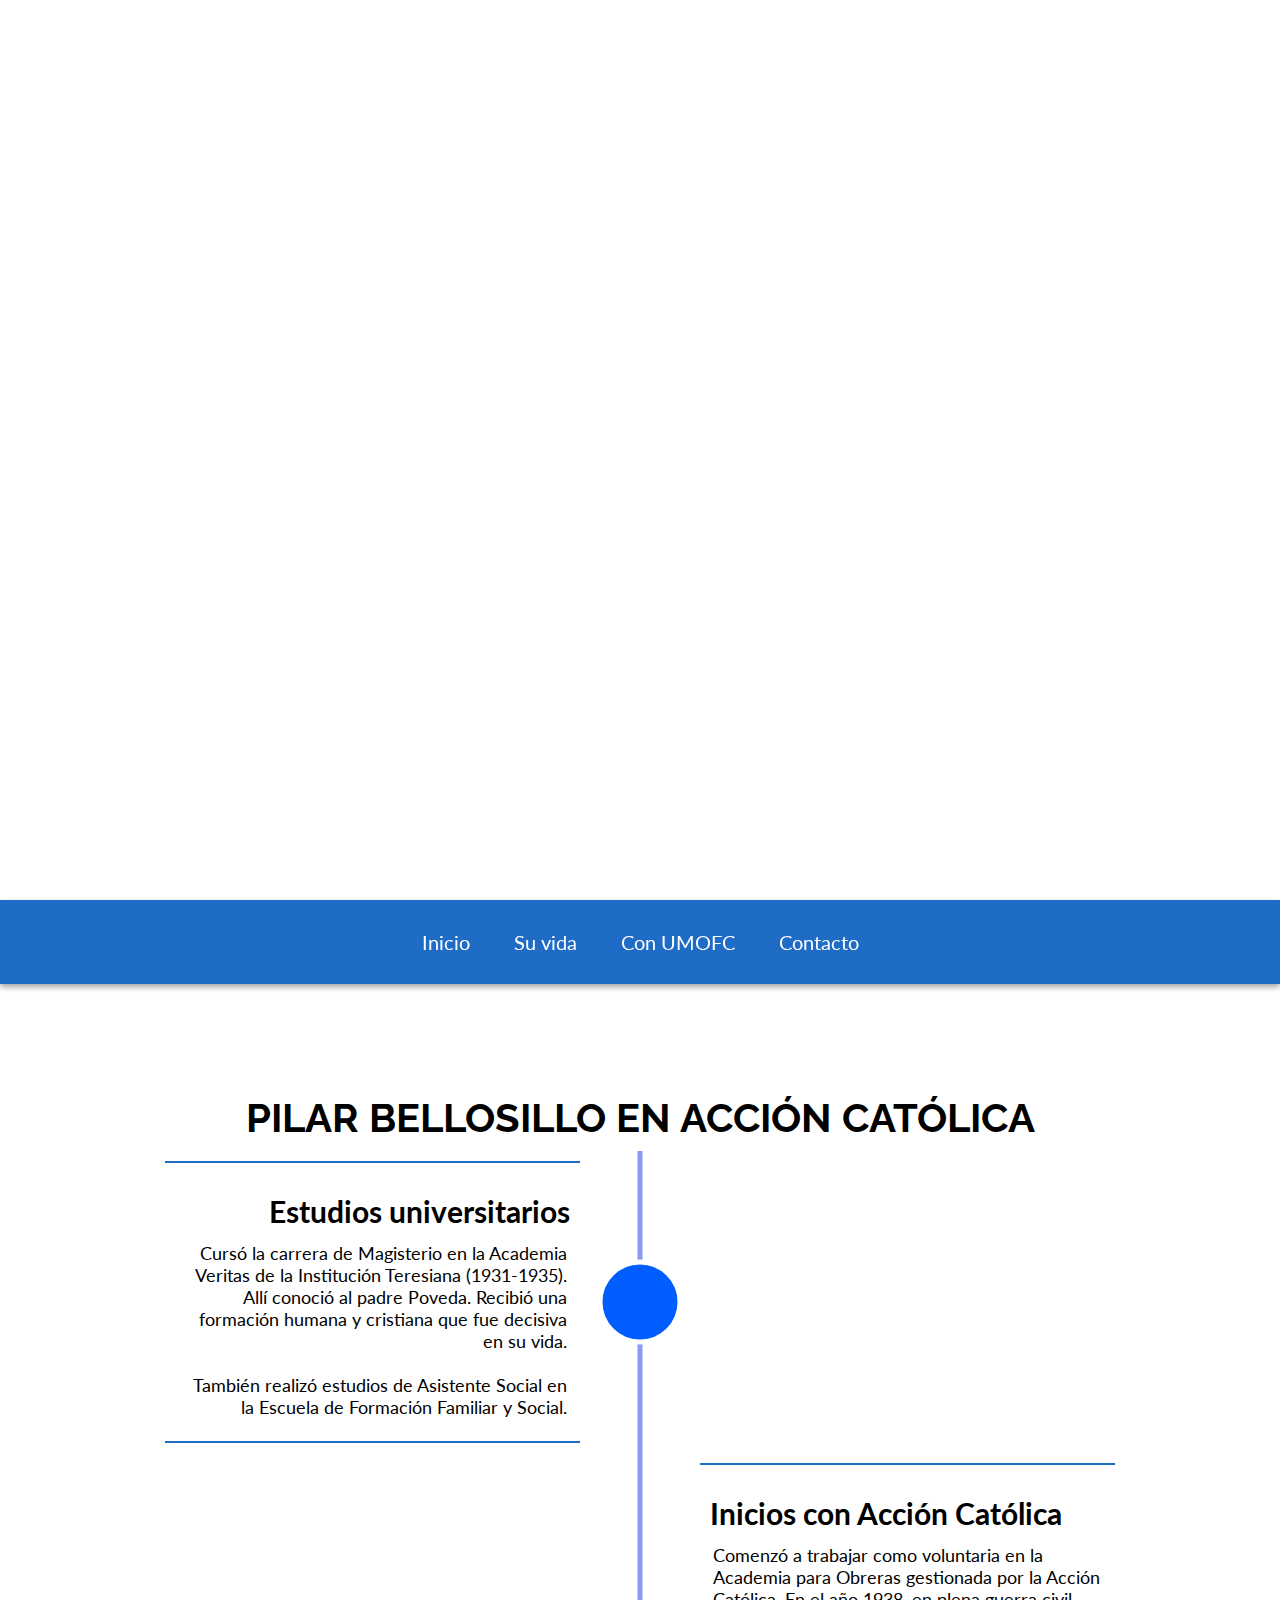
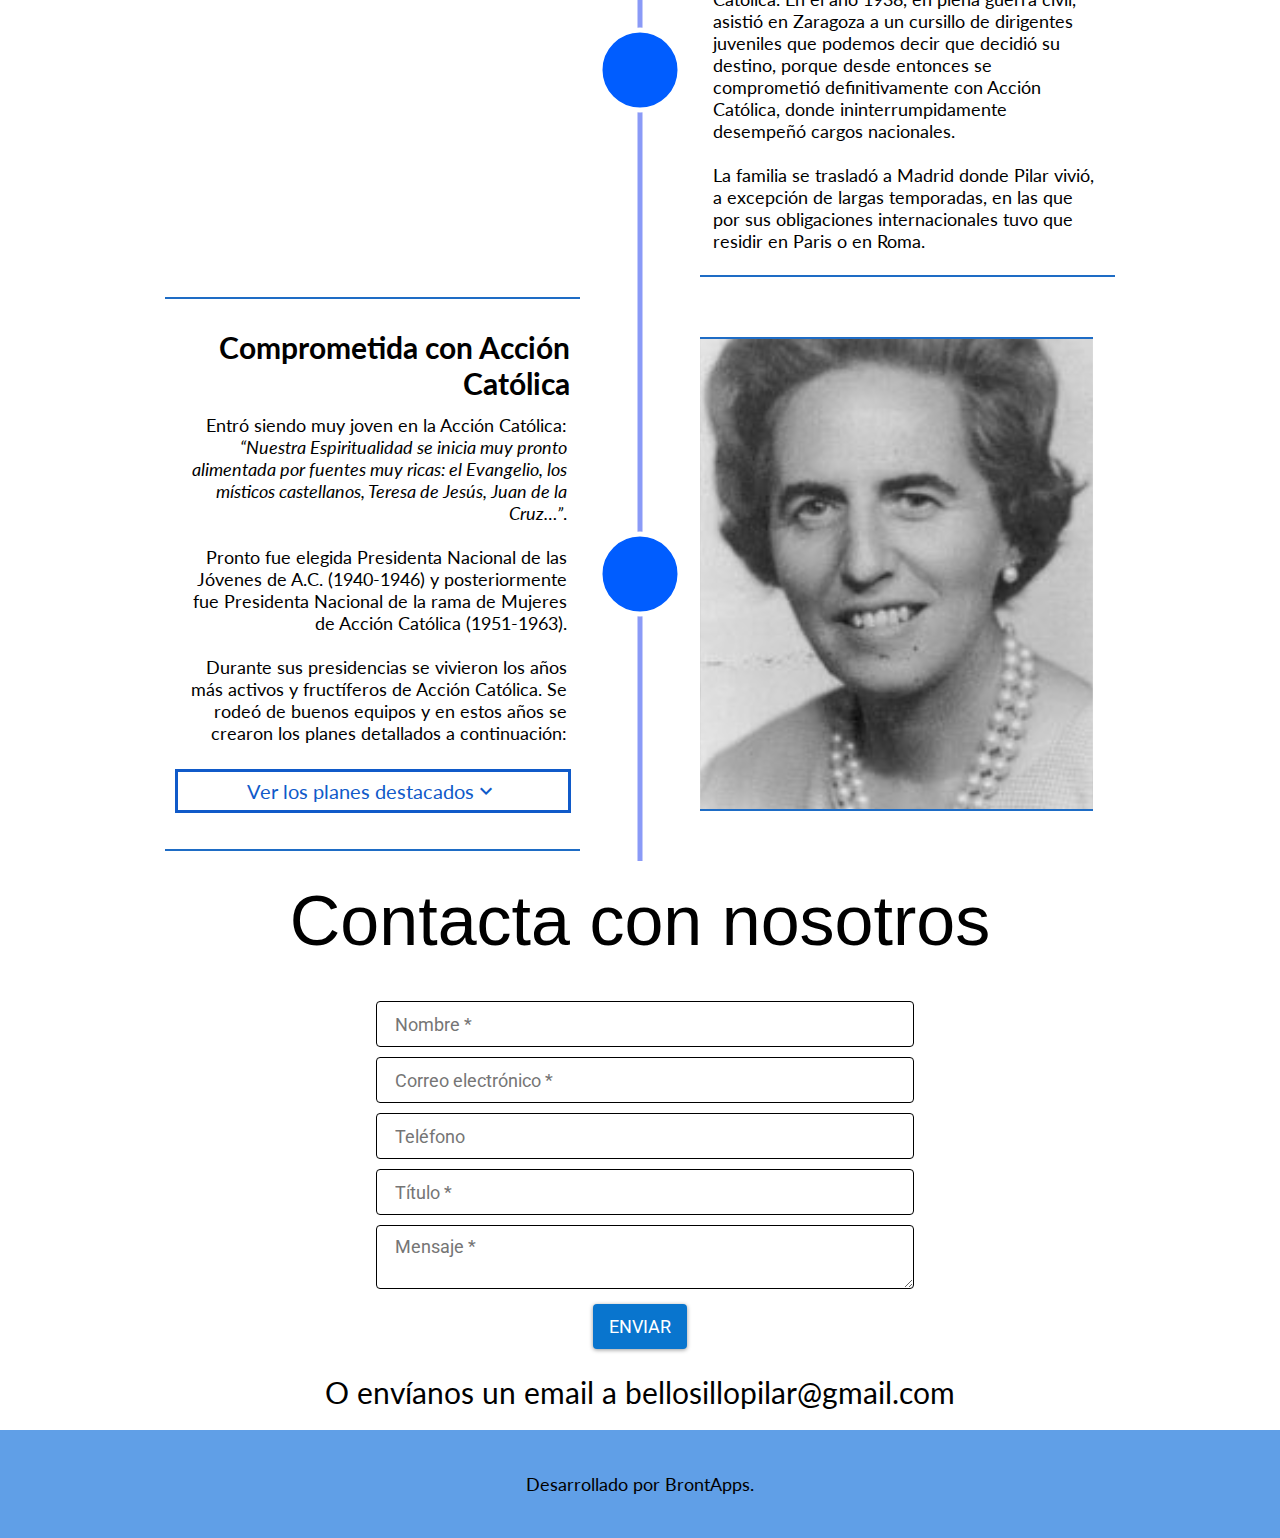
==== pilarbellosillo/public/html/accioncatolica.html @ 37e40201 "Cambios" ====
<!DOCTYPE html>
<html>
<head>
    <title>Pilar Bellosillo</title>
    <meta charset="utf-8">
    <meta name="viewport" content="width=device-width, initial-scale=1">
    <base href="../">
    <link rel="stylesheet" href="styles.css">
    <script src="scripts.js"></script>
    <link href="https://fonts.googleapis.com/css?family=Lato|Oswald|Source+Sans+Pro|Open+Sans|Raleway|Roboto|Roboto+Mono|Roboto+Condensed|Roboto+Slab" rel="stylesheet">
    <link href="https://fonts.googleapis.com/icon?family=Material+Icons" rel="stylesheet">
</head>
<body style="overflow-x: unset">
    <div id="top" style="height: 0;display: none"></div>
    <div id="portada">
        <h2 id="titulo">Pilar Bellosillo en Acción Católica</h2>
        <svg class="arrows">
            <path stroke-linecap="round" class="a1" d="M0 0 L30 33 L60 0"></path>
        </svg>
    </div>
    <div id="navbar">
        <a id="n_top" href="#top">Inicio</a>
        <a id="n_info" href="#vidaPre">Su vida</a>
        <a id="n_pt2" href="#etapaInter">Con UMOFC</a>
        <a id="n_cont" href="#contacto">Contacto</a>
    </div>
    <div class="main">
        <div id="vidaPre" style="height: 100px;"></div>
        <div id="vida">
            <h4 style="font-size: 40px">PILAR BELLOSILLO EN ACCIÓN CATÓLICA</h4>
            <div class="crono" >
                <div class="cronoL" style="grid-row: 2">
                    <h3>Estudios universitarios</h3>
                    <p>Cursó la carrera de Magisterio en la Academia Veritas de la Institución Teresiana (1931-1935).
                        Allí conoció al padre Poveda. Recibió una formación humana y cristiana que fue decisiva en su vida.<br><br>
                        También realizó estudios de Asistente Social en la Escuela de Formación Familiar y Social.
                    </p>
                </div>
                <div class="cronoC circulo100"  style="grid-row: 2"></div>
                <div class="cronoC circulo100"  style="grid-row: 3"></div>
                <div class="cronoR"  style="grid-row: 3">
                    <h3>Inicios con Acción Católica</h3>
                    <p>Comenzó a trabajar como voluntaria en la Academia para Obreras gestionada por la Acción Católica. 
                        En el año 1938, en plena guerra civil, asistió en Zaragoza a un cursillo de dirigentes juveniles que podemos decir que decidió su destino,
                        porque desde entonces se comprometió definitivamente con Acción Católica, donde ininterrumpidamente desempeñó cargos nacionales.
                        <br><br>
                        La familia se trasladó a Madrid donde Pilar vivió, a excepción de largas temporadas, en las que por sus obligaciones internacionales
                        tuvo que residir en Paris o en Roma.
                    </p>
                </div>
                <div class="cronoL" style="grid-row: 4">
                    <h3>Comprometida con Acción Católica</h3>
                    <p>Entró siendo muy joven en la Acción Católica: <q>Nuestra Espiritualidad se inicia muy pronto alimentada 
                        por fuentes muy ricas: el Evangelio, los místicos castellanos, Teresa de Jesús, Juan de la Cruz…</q>.
						<br><br>
                        Pronto fue elegida Presidenta Nacional de las Jóvenes de A.C. (1940-1946) y posteriormente fue Presidenta 
                        Nacional de la rama de Mujeres de Acción Católica (1951-1963).
						<br><br>
                        Durante sus presidencias se vivieron los años más activos y fructíferos de Acción Católica. Se rodeó de 
                        buenos equipos y en estos años se crearon los planes detallados a continuación:
                    </p>
                    
                    <div class="showhide" id="sh" style="max-height: 0px;">
                        <ul>
                            <li><p> Plan de Formación sobre la personalidad de la Mujer (1953-1957), para dar solución a la situación de
                                la mujer. También pone en funcionamiento los Centros de Cultura Popular, cuya novedad y avance fue 
                                facilitar a las mujeres centros donde educarse y formarse para la vida social, cultural, cívica, 
                                política, además de la religiosa. Se pretendía dar una formación integral.
                            </p></li>
                            <li><p>Otras de las grandes acciones que impulsó Pilar fue la llamada Semana Impacto, cursillo breve de 
                                formación social que renovó totalmente a las mujeres de A.C. (1958)
                            </p></li>
                            <li><p> La tercera gran acción católica fue lanzar por primera vez la Campaña contra el Hambre, hoy 
                                Manos Unidas, lo que suponía una apuesta por el Tercer Mundo. Se realizaron las campañas con tal 
                                rigor, entrega y transparencia, que pronto tuvieron gran repercusión en la Sociedad Española (1960).
                            </p></li>
                        </ul>
                        <p>Estas tres acciones tuvieron repercusión en toda España.
                        </p>
                        <a id="btMasCompAC" class="opuesto centro masinfo">
                            Saber más
                            <i class="material-icons">arrow_right</i>
                        </a>
                    </div>
                    <a id="btInfoPlanesAC" class="opuesto centro masinfo">
                        Ver los planes destacados
                        <i class="material-icons">expand_more</i>
                    </a>
                </div>
                <div class="cronoC circulo100"  style="grid-row: 4"></div>
                <div class="cronoR im"  style="grid-row: 4; background-image: url(img/pb_web.jpg)"></div>
            </div>
        </div>
        <div id="contacto">
            <h2 style="padding: 20px">Contacta con nosotros</h2>
            <div style="display: flex; margin-top: 10px">
                <form action="https://formspree.io/bellosillopilar@gmail.com" method="POST">
                    <input type="text" name="name" placeholder="Nombre *" required="">
                    <input type="email" name="_replyto" placeholder="Correo electrónico *" required="">
                    <input type="tel" name="telf" placeholder="Teléfono">                       
                    <input type="text" name="titulo" placeholder="Título *" required="">
                    <textarea name="texto" placeholder="Mensaje *" required=""></textarea>
                    <input type="text" name="_gotcha" style="display:none">
                    <input type="submit" value="Enviar">
                </form>
            </div>
            <p style="font-size: 30px; padding: 20px 0">O envíanos un email a bellosillopilar@gmail.com</p>
        </div>
    </div>
    <footer>
        <p>Desarrollado por BrontApps.</p>
    </footer>
</body>
</html>
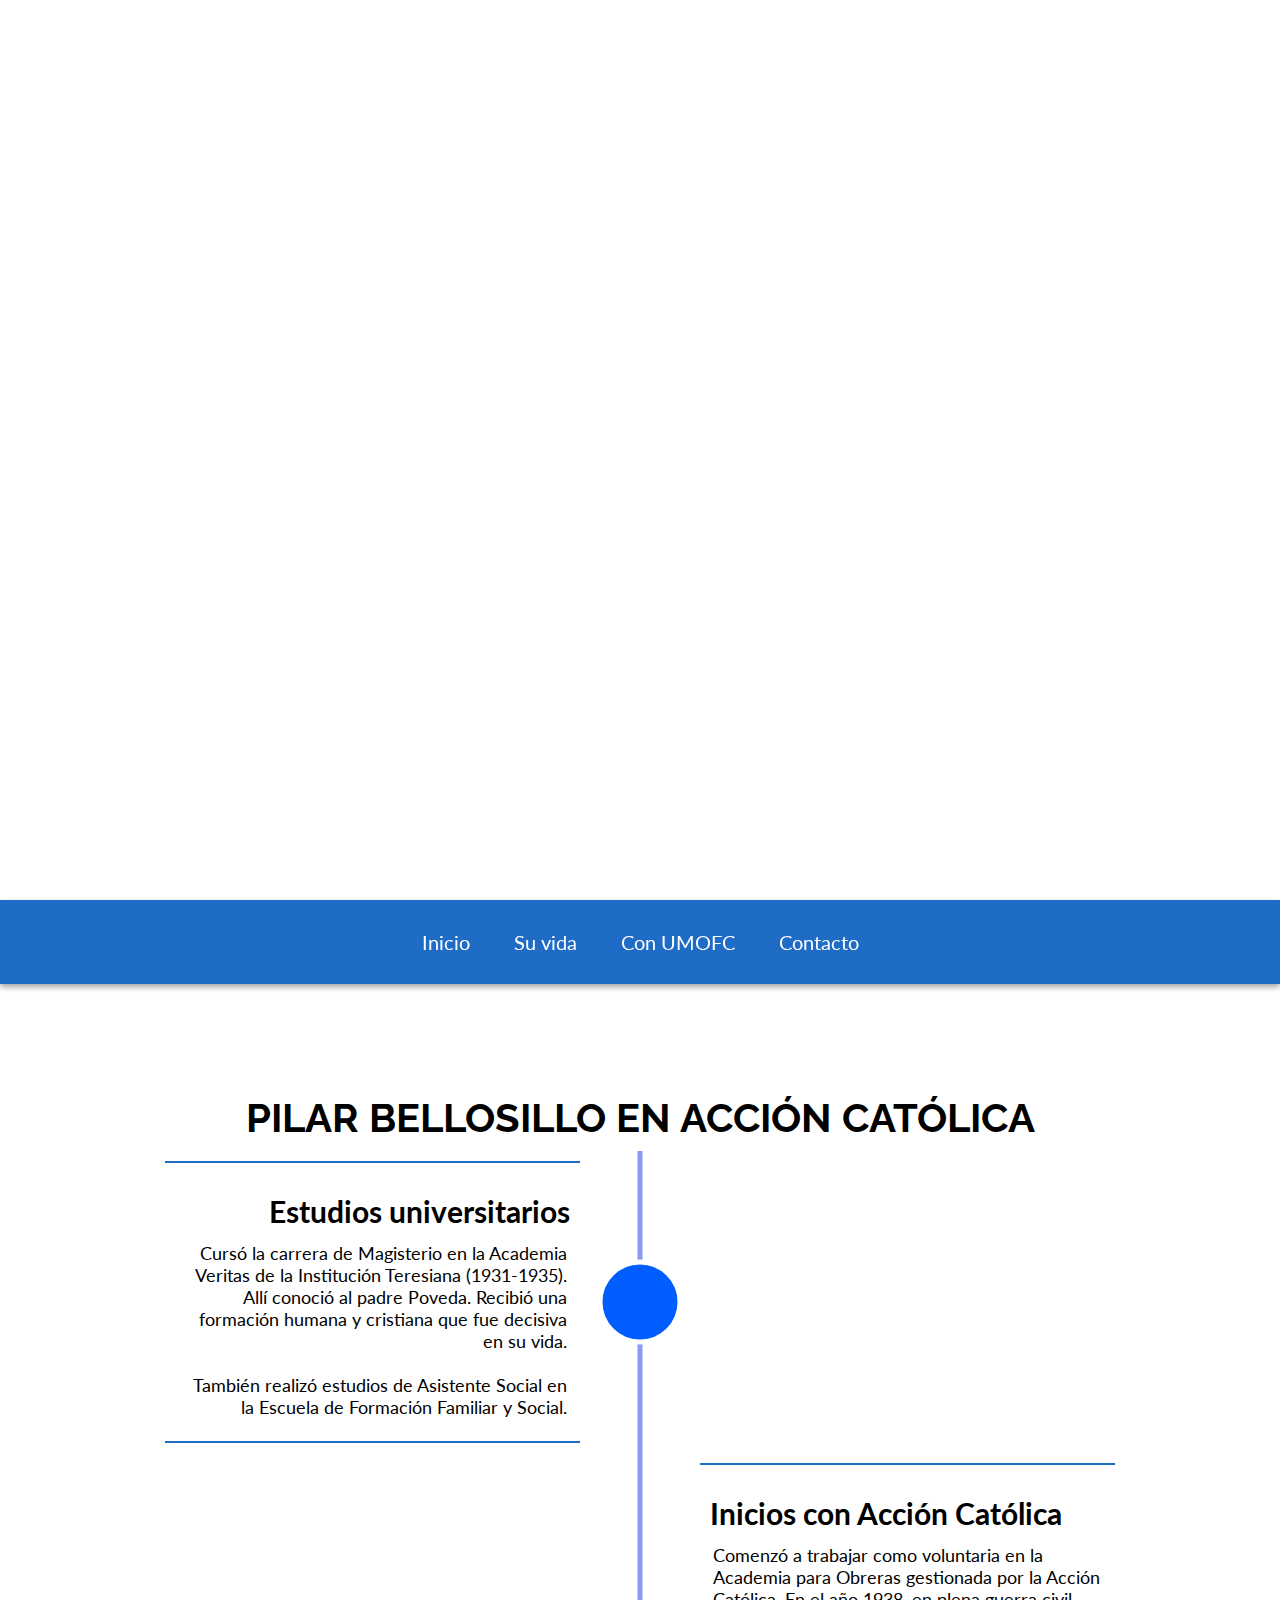
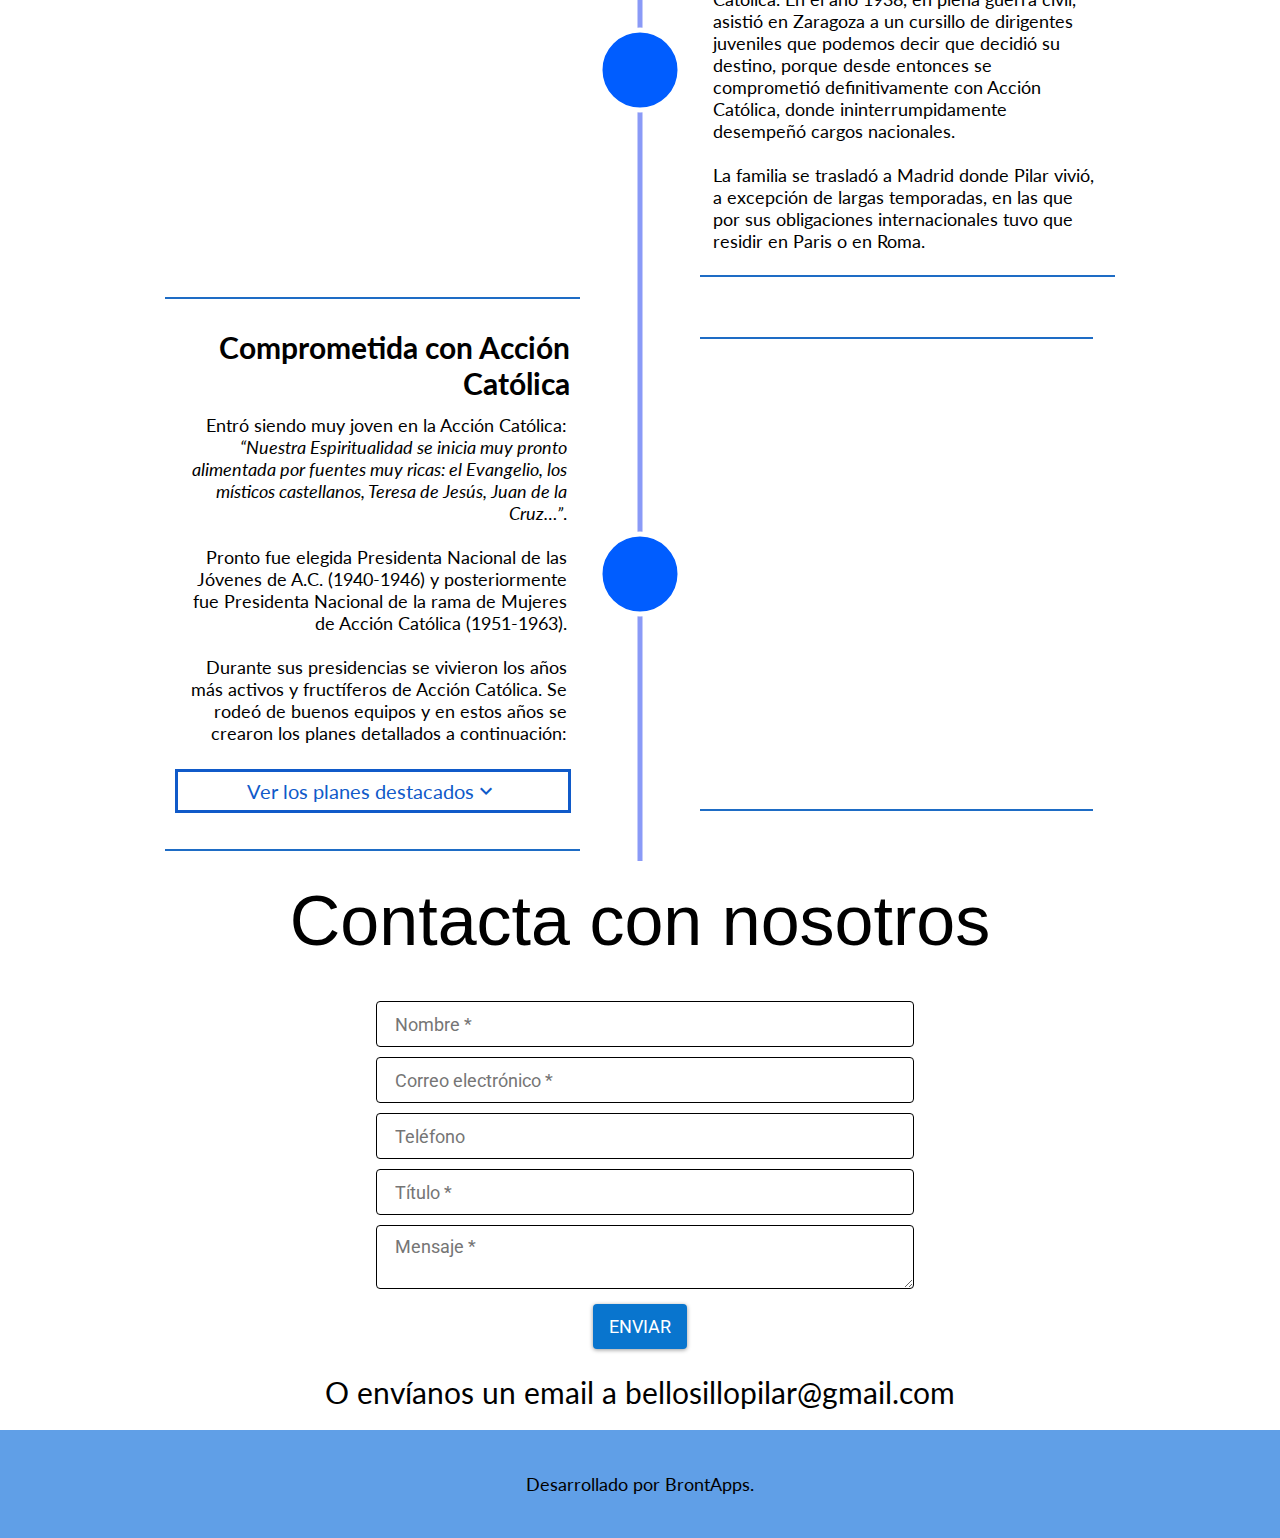
==== commit 695357b7: "Cambios en testimonio" ====
--- a/pilarbellosillo/public/html/accioncatolica.html
+++ b/pilarbellosillo/public/html/accioncatolica.html
@@ -4,9 +4,41 @@
     <title>Pilar Bellosillo</title>
     <meta charset="utf-8">
     <meta name="viewport" content="width=device-width, initial-scale=1">
-    <base href="../">
-    <link rel="stylesheet" href="styles.css">
-    <script src="scripts.js"></script>
+    <link rel="stylesheet" href="../styles.css">
+    <script>
+        document.addEventListener('DOMContentLoaded', function(){
+            nav_top = document.getElementById("n_top")
+            nav_info = document.getElementById("n_info")
+            nav_2 = document.getElementById("n_umofc")
+            nav_3 = document.getElementById("n_define")
+            nav_4 = document.getElementById("n_cont")
+            nav_items = [nav_top, nav_info, nav_2, nav_3, nav_4]
+            part_items = [document.getElementById("top"),document.getElementById("vida"),document.getElementById("etapaInter"),document.getElementById("ladefine"),document.getElementById("contacto")]
+        
+        
+            var btn = document.getElementById("btInfoPlanesAC")
+            var sh = document.getElementById("sh")
+            var flechaaarriba = document.createElement("i")
+            flechaaarriba.className = "material-icons"
+            flechaaarriba.innerText = "expand_less"
+            var flechaaabajo = document.createElement("i")
+            flechaaabajo.className = "material-icons"
+            flechaaabajo.innerText = "expand_more"
+            btn.onclick = function() {
+                if(sh.style.maxHeight == "0px"){
+                    sh.style.maxHeight = "800px";
+                    btn.text = "Menos información"
+                    btn.appendChild(flechaaarriba)
+                }else{
+                    sh.style.maxHeight = "0px";
+                    btn.text = "Ver los planes destacados"
+                    btn.appendChild(flechaaabajo)
+                } 
+            }
+            
+        })
+    </script>
+    <script src="../scripts.js"></script>
     <link href="https://fonts.googleapis.com/css?family=Lato|Oswald|Source+Sans+Pro|Open+Sans|Raleway|Roboto|Roboto+Mono|Roboto+Condensed|Roboto+Slab" rel="stylesheet">
     <link href="https://fonts.googleapis.com/icon?family=Material+Icons" rel="stylesheet">
 </head>
@@ -19,7 +51,7 @@
         </svg>
     </div>
     <div id="navbar">
-        <a id="n_top" href="#top">Inicio</a>
+        <a id="n_top" href="#portada">Inicio</a>
         <a id="n_info" href="#vidaPre">Su vida</a>
         <a id="n_pt2" href="#etapaInter">Con UMOFC</a>
         <a id="n_cont" href="#contacto">Contacto</a>
--- a/pilarbellosillo/public/styles.css
+++ b/pilarbellosillo/public/styles.css
@@ -0,0 +1,452 @@
+* {
+  margin: 0;
+  padding: 0;
+  scroll-behavior: smooth;
+  justify-content: center;
+  text-align: center;
+  align-items: center;
+}
+#portada{
+  background-image: url(img/pilar_bellosillo.jpg);
+  background-size: cover;
+  background-position-y: top;
+  background-attachment: fixed;
+  height: 100vh;
+  width: 100%;
+}
+#portada h2{
+  color: white;
+  font-family: Raleway, Arial, Helvetica, sans-serif;
+  text-align: start;
+  padding-left: 10%;
+  top: 50%;
+  user-select: none;
+  position: relative;
+}
+.arrows {
+	width: 120px;
+	height: 120px;
+	position: absolute;
+	left: 50%;
+	margin-left: -20px;
+	bottom: 20px;
+}
+
+.arrows path {
+  stroke: #ffffff;
+  fill: transparent;
+  stroke-width: 3px;	
+  animation: arrow 1.5s infinite;
+  -webkit-animation: arrow 1.5s infinite; 
+}
+
+@keyframes arrow {
+  0% {opacity:0; transform:translateY(10px)}
+  80% {opacity:1; transform:translateY(50px)}
+  100% {opacity:0; transform:translateY(50px)}
+}
+
+@-webkit-keyframes arrow {
+  0% {opacity:0; transform:translateY(10px)}
+  80% {opacity:1; transform:translateY(50px)}
+  100% {opacity:0; transform:translateY(50px)}
+}
+.arrows path.a1 {
+  animation-delay:-0.5s;
+  -webkit-animation-delay:-0.5s; /* Safari and Chrome */
+}
+
+#navbar {
+  background-color: #1e6cc5;
+  position: -webkit-sticky;
+  position: sticky;
+  top: 0;
+  left: 0; right: 0;
+  overflow-x: hidden;
+  padding: 20px 0;
+  justify-content: center;
+  transition: all 275ms ease, position 0ms;
+  -moz-box-shadow: 0 3px 6px rgba(0,0,0,0.16), 0 3px 6px rgba(0,0,0,0.23);
+  -webkit-box-shadow: 0 3px 6px rgba(0,0,0,0.16), 0 3px 6px rgba(0,0,0,0.23);
+  box-shadow: 0 3px 6px rgba(0,0,0,0.16), 0 3px 6px rgba(0,0,0,0.23);
+}
+#navbar *{
+  vertical-align: middle;
+}
+#navbar a{
+  display:inline-block;
+  box-sizing: border-box;
+  -moz-box-sizing: border-box;
+  -webkit-box-sizing: border-box;
+  top: 50%;
+  color:white;
+  text-decoration:none;
+  padding: 10px 20px !important;
+  font-size:20px;	
+  font-family: Lato, Helvetica, sans-serif;
+  -webkit-transition:all 350ms ease;
+  transition:all 350ms ease;
+  -webkit-touch-callout: none;
+  -webkit-user-select: none;
+  user-select: none;
+}
+.actual{
+  background: white;
+  color: #1e6cc5 !important
+}
+.actual:hover{
+  background: rgb(139, 163, 206) !important;
+  color: #1e6cc5 !important
+}
+#navbar a:hover{
+  background: rgb(31, 106, 192);
+  box-shadow:0px 0px 0px 3px white inset;
+}
+
+footer {
+  padding: 40px;
+  background: #609fe7
+}
+
+.main a{
+  font-family: Lato, Arial, Helvetica, sans-serif;
+  padding: 10px 20px !important;
+  display: inline-flex;
+  vertical-align: middle;
+  color: white;
+  box-shadow:0px 0px 0px 3px white inset;
+  line-height: normal;
+  font-size:20px;	
+	-webkit-transition:all 350ms ease;
+	transition:all 350ms ease;
+	-webkit-touch-callout: none;
+	-webkit-user-select: none;
+  user-select: none;
+}
+q {
+  font-style: italic;
+}
+.centro > i {
+  padding-left: 10px;
+}
+.centro i {
+  padding: 0;
+  -webkit-transition: all 350ms ease;
+  transition: all 350ms ease;
+}
+.main a.opuesto, .main a.opuesto *{
+  color: rgb(16, 90, 201);
+}
+.main a.opuesto{
+  box-shadow:0px 0px 0px 3px rgb(16, 90, 201) inset;
+}
+.main a.opuesto:hover {
+	background:rgb(16, 90, 201) ;
+	color: white ;
+}
+.main a.opuesto:hover *{
+	color: white ;
+}
+
+.masinfo {
+  width: 90%;
+  margin: 16px 0;
+  justify-content: center !important;
+}
+
+.crono {
+  display: grid;
+  grid-auto-columns: 45% 120px 45%;
+  width: 100%
+}
+
+.crono h3 {
+  font-size: 30px;
+  font-family: Lato, Arial, Helvetica, sans-serif
+}
+
+.cronoT {
+  grid-column-start: 1;
+  grid-column-end: 4;
+  border-top: 5px solid #8a9af7;
+  border-bottom: 5px solid #8a9af7;
+}
+.cronoT.up {
+  border-top: none
+}
+.cronoT.down {
+  border-bottom: none
+}
+.cronoT .texto {
+  font-size: 20px; 
+  padding: 0 15% 10px;
+}
+.cronoL {
+  grid-column: 1;
+  padding: 20px 10px;
+  margin: 10px 0;
+  border-top: 2px solid #1e6cc5;
+  border-bottom: 2px solid #1e6cc5;
+}
+.cronoC {
+  grid-column: 2
+}
+.cronoR {
+  grid-column: 3;
+  padding: 20px 10px;
+  margin: 10px 0;
+  border-top: 2px solid #1e6cc5;
+  border-bottom: 2px solid #1e6cc5;
+}
+.cronoR.im, .cronoL.im {
+  height: 75%;
+  width: 90%;
+  background-size: cover;
+  background-position: center;
+}
+
+.cronoL * {
+  justify-content: end;
+  text-align: end
+} 
+.cronoR * {
+  justify-content: start;
+  text-align: start
+}
+
+.circulo100 {
+  height: 100%;
+  width: 100%;
+  background-image: url(img/puntos-historia.svg);
+  background-position: center;
+}
+
+.showhide {
+  transition: max-height 0.4s ease-in-out; 
+  max-height: 0px; 
+  margin-top: 6px;
+  padding-left: 20px; 
+  overflow: hidden;
+}
+
+#ladefine {
+  padding: 50px 20%
+}
+#ladefine p {
+  font-size: 20px
+}
+
+.unselectable{
+    -webkit-touch-callout: none;
+    -webkit-user-select: none;
+    user-select: none;
+}
+.main{
+  z-index: 1;
+}
+
+h2, span {
+  font-size: 70px;
+  height: auto;
+  font-weight: normal;
+  font-family: Futura, Arial, Helvetica, sans-serif;
+  text-align: center
+}
+h3{
+  font-size: 40px;
+  padding: 10px 0;
+  font-family: Raleway, Arial, Helvetica, sans-serif;
+}
+h4{
+  font-size: 30px;
+  padding: 10px 0;
+  font-family: Raleway, Arial, Helvetica, sans-serif
+}
+#vida{
+  padding: 0 14%
+}
+
+h5{
+  font-family: Raleway, Arial, Helvetica, sans-serif;
+  font-size: 18px;
+  padding: 6px;
+  text-transform: uppercase;
+}
+p{
+  font-family: Lato, Arial, Helvetica, sans-serif;
+  font-size: 18px;
+  padding: 3px
+}
+.btnplano{
+  color:#fff;
+    text-decoration:none;
+    padding: 10px 20px !important;
+    font-size:20px;	
+    font-family: Lato, Helvetica, sans-serif;
+    -webkit-transition:all 350ms ease;
+    transition:all 350ms ease;
+    -webkit-touch-callout: none;
+    -webkit-user-select: none;
+  user-select: none;
+}
+.btnplano:hover{
+    background:#fff;
+    border-radius:25px;
+    color: rgb(31, 106, 192);
+}
+form{
+  align-self: center;
+}
+input:not([type=submit]), textarea{
+  min-width: 500px;
+  min-height: 24px;
+  max-width: 500px;
+  text-align: left;
+    font-size:18px;
+    padding:10px 18px;
+    margin: 10px;
+    margin-left: 20px;
+    display:block;
+    font-family: 'Roboto', Arial, Helvetica, sans-serif;
+    width: 500px;
+  border:none;
+  border: 1px solid black;
+    border-radius: 4px;
+    outline: 0;
+    background-position: center;
+  transition: border-radius 275ms, border 275ms;
+}
+input:not([type=submit]):hover, input:not([type=submit]):focus, textarea:hover, textarea:focus{
+  border: 1px solid rgb(9, 117, 206);
+}
+input[type=submit]{
+  background: rgb(9, 117, 206);
+    border: none;
+    padding: 12px 16px;
+    margin: 5px;
+    border-radius: 4px;
+    color: white;
+    font-family: Roboto, Helvetica, sans-serif;
+    font-size: 18px;
+    text-transform: uppercase;
+    box-shadow: 0px 1px 4px #999;
+    -webkit-transition:all 350ms ease;
+  transition:all 350ms ease;
+  outline: 0;
+}
+input[type=submit]:hover{
+    box-shadow: 0px 4px 10px #999
+}
+input[type=submit]:active{
+  background: rgb(11, 97, 168);
+    box-shadow: 0px 4px 20px #999;
+}
+
+.intermitente {
+  animation-name: parpadeo;
+  animation-duration: 1s;
+  animation-timing-function: linear;
+  animation-iteration-count: infinite;
+}
+#menu{
+  display: none
+}
+#progbar {
+    height: 4px;
+    margin-top: -4px;
+    background: #fff;
+    width: 0%;
+}
+.icono{
+    transition: all 275ms ease;
+    width:30px;
+    height:30px;
+    padding:10px;
+  background: transparent;
+  fill: gray;
+}
+.white{
+  fill: white
+}
+.material-icons{
+  color: white;
+}
+.icono:hover{border-radius: 25px; fill: white}
+.red:hover{background-color:red;}
+.green:hover{background-color:green}
+.skyblue:hover{background-color:deepskyblue;}
+.sosoblue:hover{background-color:steelblue;}
+.black:hover{background-color:black;}
+.orange:hover{background-color:orange;}
+.white:hover{background-color: white;  fill: rgb(0, 105, 224) !important;}
+
+
+@keyframes parpadeo {
+  0% {
+    opacity: 1.0;
+  }
+  15% {
+    opacity: 1.0;
+  }
+  50% {
+    opacity: 0.0;
+  }
+  85% {
+    opacity: 1.0;
+  }
+  100% {
+    opacity: 1.0;
+  }
+}
+
+
+@media screen and (max-width:1150px), (pointer:coarse){
+  header {
+    padding: 10px;
+  }
+  #navbar a{
+    align-self: center;
+    text-align: center;
+    margin: 0.3vh;
+    font-size: 2vh;
+    line-height: 2vh;
+  }
+  .crono {
+    display: grid;
+    grid-auto-columns: 120px auto;
+    width: 100%
+  }
+  
+  .cronoT {
+    grid-column-start: 1;
+    grid-column-end: 3
+  }
+  .cronoL {
+    grid-column: 2
+  }
+  .cronoC {
+    grid-column: 1
+  }
+  .cronoR {
+    grid-column: 2
+  }
+  .cronoR.im, .cronoL.im {
+    display: none
+  }
+  
+  .cronoL * {
+    justify-content: start;
+    text-align: start
+  } 
+  .cronoR * {
+    justify-content: start;
+    text-align: start
+  }
+  p{
+    font-size: 2vh
+  }
+  .main p br{
+    display: none;
+  }
+
+}